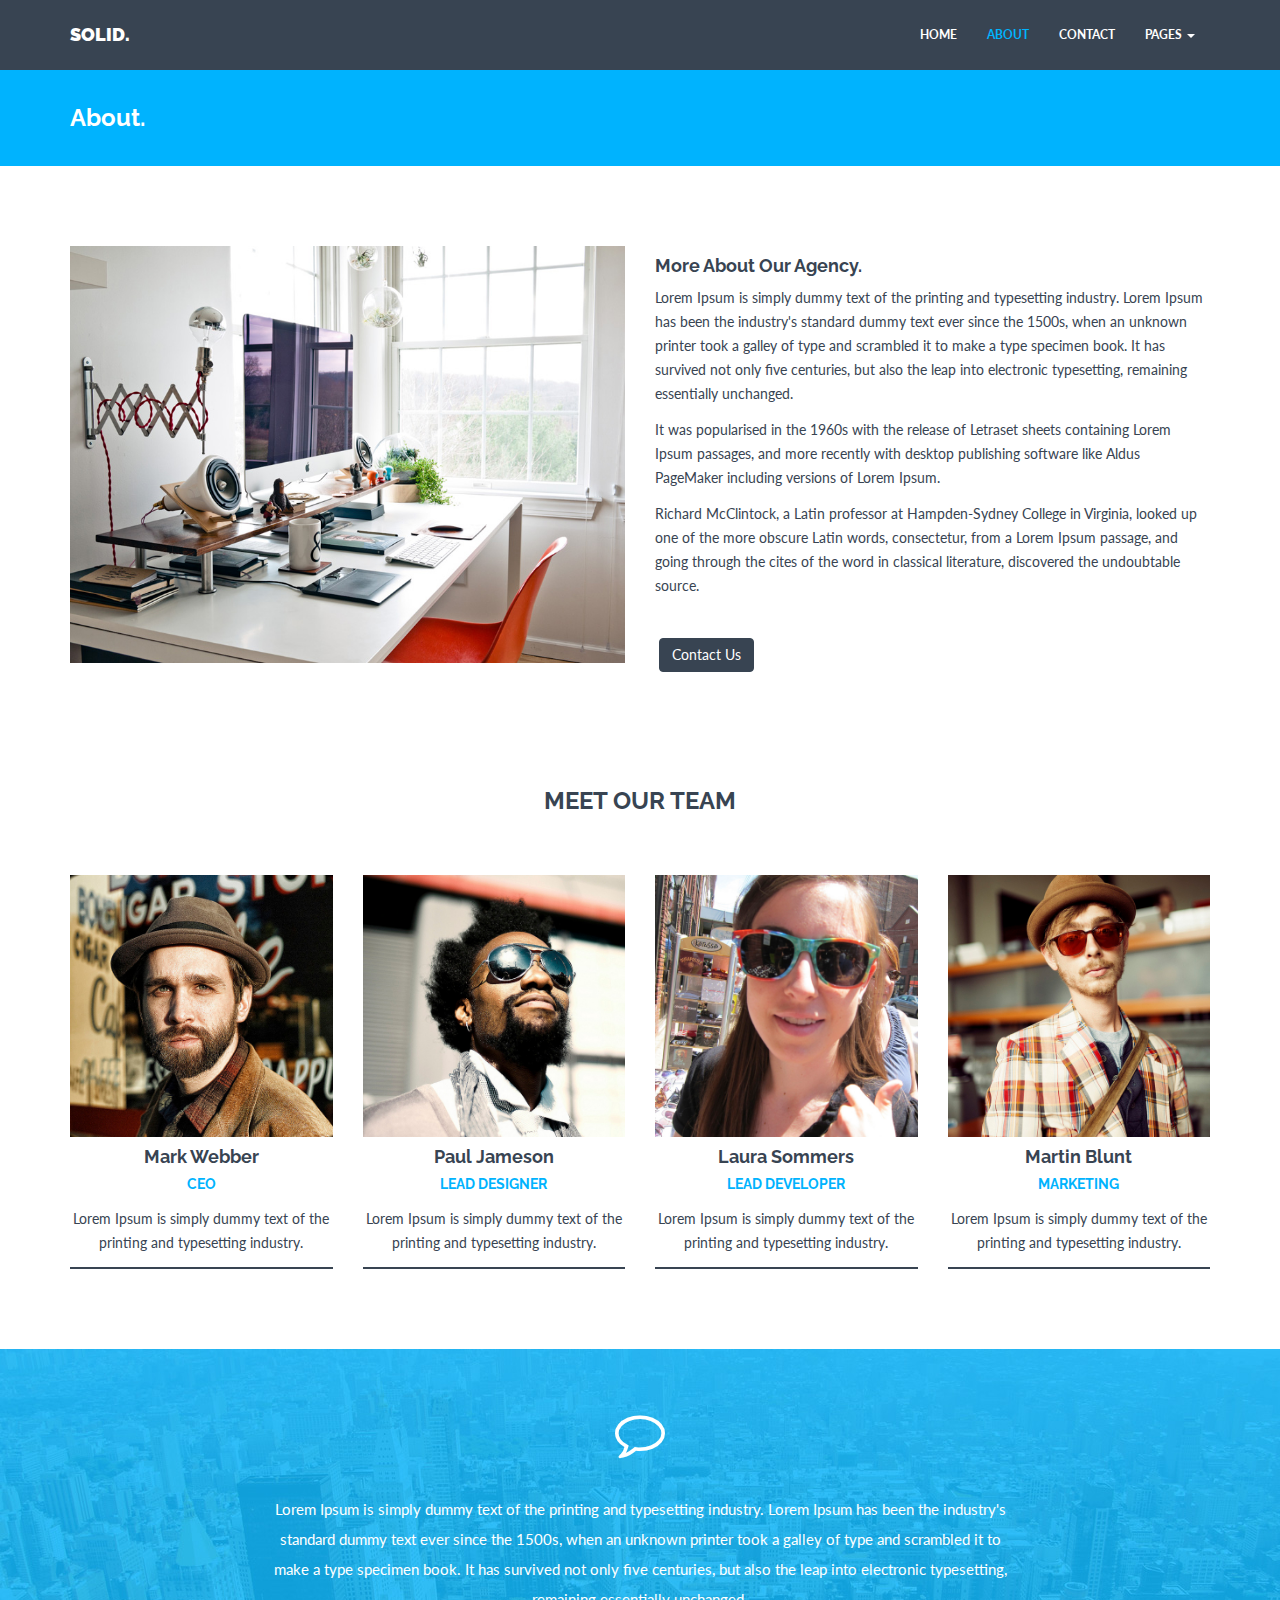
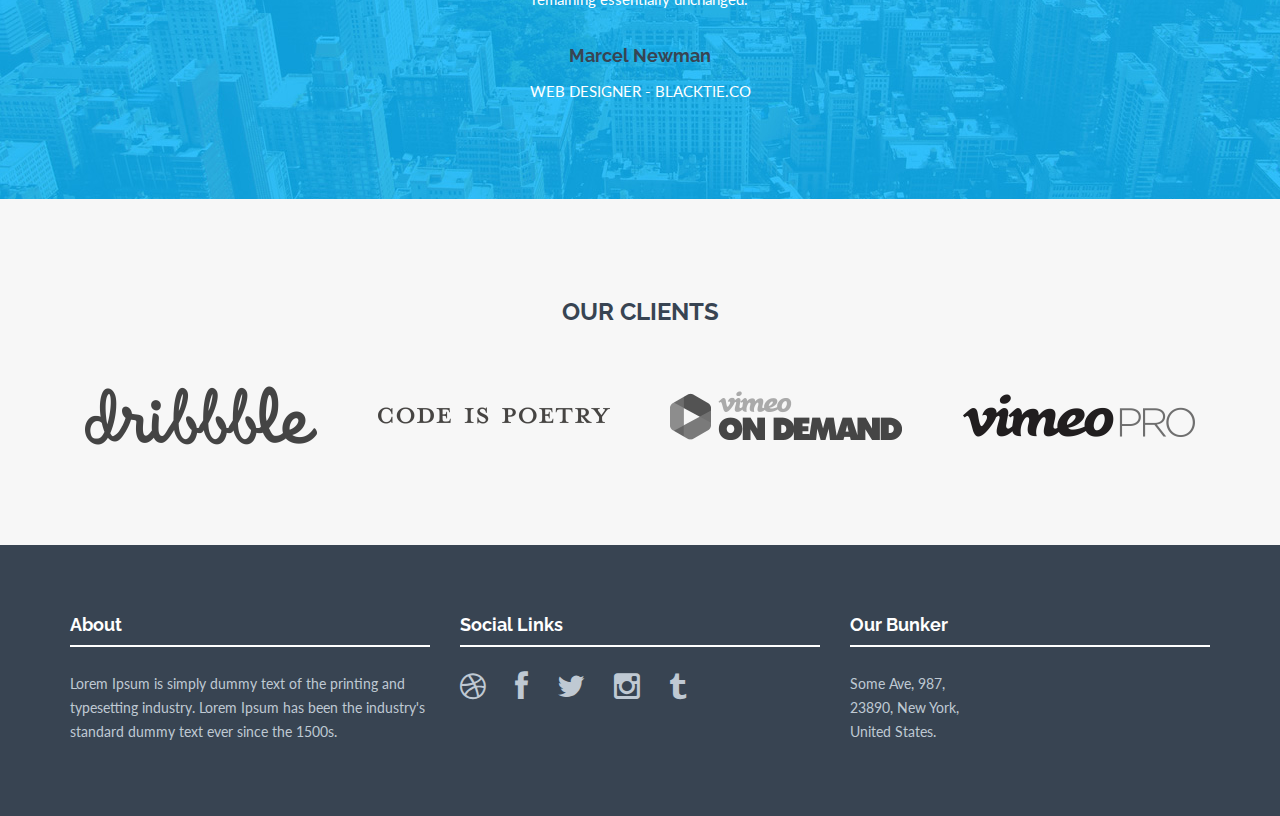
==== about.html @ 59245ed1 "web" ====
<!DOCTYPE html>
<html lang="en">
  <head>
    <meta charset="utf-8">
    <meta http-equiv="X-UA-Compatible" content="IE=edge">
    <meta name="viewport" content="width=device-width, initial-scale=1">
    <meta name="description" content="">
    <meta name="author" content="">
    <link rel="shortcut icon" href="assets/ico/favicon.ico">

    <title>SOLID - Bootstrap 3 Theme</title>

    <!-- Bootstrap core CSS -->
    <link href="assets/css/bootstrap.css" rel="stylesheet">

    <!-- Custom styles for this template -->
    <link href="assets/css/style.css" rel="stylesheet">
    <link href="assets/css/font-awesome.min.css" rel="stylesheet">


    <!-- Just for debugging purposes. Don't actually copy this line! -->
    <!--[if lt IE 9]><script src="../../assets/js/ie8-responsive-file-warning.js"></script><![endif]-->

    <!-- HTML5 shim and Respond.js IE8 support of HTML5 elements and media queries -->
    <!--[if lt IE 9]>
      <script src="https://oss.maxcdn.com/libs/html5shiv/3.7.0/html5shiv.js"></script>
      <script src="https://oss.maxcdn.com/libs/respond.js/1.4.2/respond.min.js"></script>
    <![endif]-->
    
    <script src="assets/js/modernizr.js"></script>
  </head>

  <body>

    <!-- Fixed navbar -->
    <div class="navbar navbar-default navbar-fixed-top" role="navigation">
      <div class="container">
        <div class="navbar-header">
          <button type="button" class="navbar-toggle" data-toggle="collapse" data-target=".navbar-collapse">
            <span class="sr-only">Toggle navigation</span>
            <span class="icon-bar"></span>
            <span class="icon-bar"></span>
            <span class="icon-bar"></span>
          </button>
          <a class="navbar-brand" href="index.html">SOLID.</a>
        </div>
        <div class="navbar-collapse collapse navbar-right">
          <ul class="nav navbar-nav">
            <li><a href="index.html">HOME</a></li>
            <li class="active"><a href="about.html">ABOUT</a></li>
            <li><a href="contact.html">CONTACT</a></li>
            <li class="dropdown">
              <a href="#" class="dropdown-toggle" data-toggle="dropdown">PAGES <b class="caret"></b></a>
              <ul class="dropdown-menu">
                <li><a href="blog.html">BLOG</a></li>
                <li><a href="single-post.html">SINGLE POST</a></li>
                <li><a href="portfolio.html">PORTFOLIO</a></li>
                <li><a href="single-project.html">SINGLE PROJECT</a></li>
              </ul>
            </li>
          </ul>
        </div><!--/.nav-collapse -->
      </div>
    </div>

	<!-- *****************************************************************************************************************
	 BLUE WRAP
	 ***************************************************************************************************************** -->
	<div id="blue">
	    <div class="container">
			<div class="row">
				<h3>About.</h3>
			</div><!-- /row -->
	    </div> <!-- /container -->
	</div><!-- /blue -->

	 
	<!-- *****************************************************************************************************************
	 AGENCY ABOUT
	 ***************************************************************************************************************** -->

	 <div class="container mtb">
	 	<div class="row">
	 		<div class="col-lg-6">
	 			<img class="img-responsive" src="assets/img/agency.jpg" alt="">
	 		</div>
	 		
	 		<div class="col-lg-6">
		 		<h4>More About Our Agency.</h4>
		 		<p>Lorem Ipsum is simply dummy text of the printing and typesetting industry. Lorem Ipsum has been the industry's standard dummy text ever since the 1500s, when an unknown printer took a galley of type and scrambled it to make a type specimen book. It has survived not only five centuries, but also the leap into electronic typesetting, remaining essentially unchanged. </p>
		 		<p>It was popularised in the 1960s with the release of Letraset sheets containing Lorem Ipsum passages, and more recently with desktop publishing software like Aldus PageMaker including versions of Lorem Ipsum.</p>
		 		<p>Richard McClintock, a Latin professor at Hampden-Sydney College in Virginia, looked up one of the more obscure Latin words, consectetur, from a Lorem Ipsum passage, and going through the cites of the word in classical literature, discovered the undoubtable source.</p>
 				<p><br/><a href="contact.html" class="btn btn-theme">Contact Us</a></p>
	 		</div>
	 	</div><! --/row -->
	 </div><! --/container -->

	<!-- *****************************************************************************************************************
	 TEEAM MEMBERS
	 ***************************************************************************************************************** -->

	 <div class="container mtb">
	 	<div class="row centered">
		 	<h3 class="mb">MEET OUR TEAM</h3>
		 	
		 	<div class="col-lg-3 col-md-3 col-sm-3">
				<div class="he-wrap tpl6">
				<img src="assets/img/team/team01.jpg" alt="">
					<div class="he-view">
						<div class="bg a0" data-animate="fadeIn">
                            <h3 class="a1" data-animate="fadeInDown">Contact Me:</h3>
                            <a href="#" class="dmbutton a2" data-animate="fadeInUp"><i class="fa fa-envelope"></i></a>
                            <a href="#" class="dmbutton a2" data-animate="fadeInUp"><i class="fa fa-twitter"></i></a>
                    	</div><!-- he bg -->
					</div><!-- he view -->		
				</div><!-- he wrap -->
				<h4>Mark Webber</h4>
				<h5 class="ctitle">CEO</h5>
				<p>Lorem Ipsum is simply dummy text of the printing and typesetting industry.</p>
				<div class="hline"></div>
		 	</div><! --/col-lg-3 -->

		 	<div class="col-lg-3 col-md-3 col-sm-3">
				<div class="he-wrap tpl6">
				<img src="assets/img/team/team02.jpg" alt="">
					<div class="he-view">
						<div class="bg a0" data-animate="fadeIn">
                            <h3 class="a1" data-animate="fadeInDown">Contact Me:</h3>
                            <a href="#" class="dmbutton a2" data-animate="fadeInUp"><i class="fa fa-envelope"></i></a>
                            <a href="#" class="dmbutton a2" data-animate="fadeInUp"><i class="fa fa-twitter"></i></a>
                    	</div><!-- he bg -->
					</div><!-- he view -->		
				</div><!-- he wrap -->
				<h4>Paul Jameson</h4>
				<h5 class="ctitle">LEAD DESIGNER</h5>
				<p>Lorem Ipsum is simply dummy text of the printing and typesetting industry.</p>
				<div class="hline"></div>
		 	</div><! --/col-lg-3 -->

		 	<div class="col-lg-3 col-md-3 col-sm-3">
				<div class="he-wrap tpl6">
				<img src="assets/img/team/team03.jpg" alt="">
					<div class="he-view">
						<div class="bg a0" data-animate="fadeIn">
                            <h3 class="a1" data-animate="fadeInDown">Contact Me:</h3>
                            <a href="#" class="dmbutton a2" data-animate="fadeInUp"><i class="fa fa-envelope"></i></a>
                            <a href="#" class="dmbutton a2" data-animate="fadeInUp"><i class="fa fa-twitter"></i></a>
                    	</div><!-- he bg -->
					</div><!-- he view -->		
				</div><!-- he wrap -->
				<h4>Laura Sommers</h4>
				<h5 class="ctitle">LEAD DEVELOPER</h5>
				<p>Lorem Ipsum is simply dummy text of the printing and typesetting industry.</p>
				<div class="hline"></div>
		 	</div><! --/col-lg-3 -->

		 	<div class="col-lg-3 col-md-3 col-sm-3">
				<div class="he-wrap tpl6">
				<img src="assets/img/team/team04.jpg" alt="">
					<div class="he-view">
						<div class="bg a0" data-animate="fadeIn">
                            <h3 class="a1" data-animate="fadeInDown">Contact Me:</h3>
                            <a href="#" class="dmbutton a2" data-animate="fadeInUp"><i class="fa fa-envelope"></i></a>
                            <a href="#" class="dmbutton a2" data-animate="fadeInUp"><i class="fa fa-twitter"></i></a>
                    	</div><!-- he bg -->
					</div><!-- he view -->		
				</div><!-- he wrap -->
				<h4>Martin Blunt</h4>
				<h5 class="ctitle">MARKETING</h5>
				<p>Lorem Ipsum is simply dummy text of the printing and typesetting industry.</p>
				<div class="hline"></div>
		 	</div><! --/col-lg-3 -->		 	
		 	
	 	</div><! --/row -->
	 </div><! --/container -->
	 
	<!-- *****************************************************************************************************************
	 TESTIMONIALS
	 ***************************************************************************************************************** -->
	 <div id="twrap">
	 	<div class="container centered">
	 		<div class="row">
	 			<div class="col-lg-8 col-lg-offset-2">
	 			<i class="fa fa-comment-o"></i>
	 			<p>Lorem Ipsum is simply dummy text of the printing and typesetting industry. Lorem Ipsum has been the industry's standard dummy text ever since the 1500s, when an unknown printer took a galley of type and scrambled it to make a type specimen book. It has survived not only five centuries, but also the leap into electronic typesetting, remaining essentially unchanged.</p>
	 			<h4><br/>Marcel Newman</h4>
	 			<p>WEB DESIGNER - BLACKTIE.CO</p>
	 			</div>
	 		</div><! --/row -->
	 	</div><! --/container -->
	 </div><! --/twrap -->
	 
	<!-- *****************************************************************************************************************
	 OUR CLIENTS
	 ***************************************************************************************************************** -->
	 <div id="cwrap">
		 <div class="container">
		 	<div class="row centered">
			 	<h3>OUR CLIENTS</h3>
			 	<div class="col-lg-3 col-md-3 col-sm-3">
			 		<img src="assets/img/clients/client01.png" class="img-responsive">
			 	</div>
			 	<div class="col-lg-3 col-md-3 col-sm-3">
			 		<img src="assets/img/clients/client02.png" class="img-responsive">
			 	</div>
			 	<div class="col-lg-3 col-md-3 col-sm-3">
			 		<img src="assets/img/clients/client03.png" class="img-responsive">
			 	</div>
			 	<div class="col-lg-3 col-md-3 col-sm-3">
			 		<img src="assets/img/clients/client04.png" class="img-responsive">
			 	</div>
		 	</div><! --/row -->
		 </div><! --/container -->
	 </div><! --/cwrap -->

	<!-- *****************************************************************************************************************
	 FOOTER
	 ***************************************************************************************************************** -->
	 <div id="footerwrap">
	 	<div class="container">
		 	<div class="row">
		 		<div class="col-lg-4">
		 			<h4>About</h4>
		 			<div class="hline-w"></div>
		 			<p>Lorem Ipsum is simply dummy text of the printing and typesetting industry. Lorem Ipsum has been the industry's standard dummy text ever since the 1500s.</p>
		 		</div>
		 		<div class="col-lg-4">
		 			<h4>Social Links</h4>
		 			<div class="hline-w"></div>
		 			<p>
		 				<a href="#"><i class="fa fa-dribbble"></i></a>
		 				<a href="#"><i class="fa fa-facebook"></i></a>
		 				<a href="#"><i class="fa fa-twitter"></i></a>
		 				<a href="#"><i class="fa fa-instagram"></i></a>
		 				<a href="#"><i class="fa fa-tumblr"></i></a>
		 			</p>
		 		</div>
		 		<div class="col-lg-4">
		 			<h4>Our Bunker</h4>
		 			<div class="hline-w"></div>
		 			<p>
		 				Some Ave, 987,<br/>
		 				23890, New York,<br/>
		 				United States.<br/>
		 			</p>
		 		</div>
		 	
		 	</div><! --/row -->
	 	</div><! --/container -->
	 </div><! --/footerwrap -->
	 
    <!-- Bootstrap core JavaScript
    ================================================== -->
    <!-- Placed at the end of the document so the pages load faster -->
    <script src="https://ajax.googleapis.com/ajax/libs/jquery/1.11.0/jquery.min.js"></script>
    <script src="assets/js/bootstrap.min.js"></script>
	<script src="assets/js/retina-1.1.0.js"></script>
	<script src="assets/js/jquery.hoverdir.js"></script>
	<script src="assets/js/jquery.hoverex.min.js"></script>
	<script src="assets/js/jquery.prettyPhoto.js"></script>
  	<script src="assets/js/jquery.isotope.min.js"></script>
  	<script src="assets/js/custom.js"></script>


  </body>
</html>
---- assets/css/style.css ----
/*	################################################################

	Author: Carlos Alvarez
	URL: http://alvarez.is

	Project Name: SOLID - Bootstrap 3 Theme
	Version: 1.0
	URL: http://alvarez.is
	
################################################################# */ 
@import url(http://fonts.googleapis.com/css?family=Raleway:400,700,900);
@import url(http://fonts.googleapis.com/css?family=Lato:400,900);
@import url("prettyPhoto.css") screen;
@import url("hoverex-all.css") screen;

/*	################################################################
	1. GENERAL STRUCTURES
################################################################# */
	* { 
		margin: 0;
		padding: 0px;
	} 

body { 
	background: #ffffff; 
	margin: 0; 
	height: 100%; 
	color: #384452;
	font-family: 'Lato', sans-serif;
	font-weight: 400;
	}

h1, h2, h3, h4, h5, h6 {
	font-family: 'Raleway', sans-serif;
	font-weight: 700;
}

p { 
	padding: 0; 
	margin-bottom: 12px; 
	font-family: 'Lato', sans-serif;
	font-weight: 400;
	font-size: 14px; 
	line-height: 24px;
	color: #384452; 
	margin-top: 10px; 
}

img {
	height: auto;
	max-width: 100%;
}

a { 
	padding: 0;
	margin: 0;
	text-decoration: none; 
	-webkit-transition: background-color .4s linear, color .4s linear;
	-moz-transition: background-color .4s linear, color .4s linear;
	-o-transition: background-color .4s linear, color .4s linear;
	-ms-transition: background-color .4s linear, color .4s linear;
	transition: background-color .4s linear, color .4s linear;
}
a:hover,
a:focus {
  text-decoration: none;
  color:#01b2fe;
}

::-moz-selection  {
	color: #fff;
	text-shadow:none;
	background:#2B2E31;
}
::selection {
	color: #fff;
	text-shadow:none;
	background:#2B2E31;
}

.centered {
	text-align: center
}

/*	################################################################
	BOOTSTRAP MODIFICATIONS & TWEAKS
################################################################# */
.navbar {
	min-height: 70px;
	padding-top: 10px;
	margin-bottom: 0px;
}

.navbar-brand {
	font-family: 'Raleway', sans-serif;
	font-weight: 900;
}

.navbar-header .navbar-brand {
	color: white;
}

.navbar-default .navbar-nav > li > a {
	color: white;
	font-weight: 700;
	font-size: 12px;
}

.navbar-default .navbar-nav > li > a:hover {
	color: #00b3fe;
}

.navbar-default .navbar-nav > .active > a, .navbar-default .navbar-nav > .active > a:hover, .navbar-default .navbar-nav > .active > a:focus {
	color: #00b3fe;
	background-color: transparent;
}

.navbar-default {
	background-color: #384452;
	border-color: transparent;
}

.dropdown-menu {
	background: #384452;
}

.dropdown-menu > li > a {
	color: white;
	font-weight: 700;
	font-size: 12px;
}

.btn-theme {
  color: #fff;
  background-color: #384452;
  border-color: #384452;
  margin: 4px;
}
.btn-theme:hover,
.btn-theme:focus,
.btn-theme:active,
.btn-theme.active,
.open .dropdown-toggle.btn-theme {
  color: #fff;
  background-color: #00b3fe;
  border-color: #00b3fe;
}

.dmbutton:hover,
.dmbutton:active,
.dmbutton:focus{
	color: #ffffff;
	background-color: #222222;
	border-color: #ffffff;
}
.dmbutton {
	background:rgba(0, 0, 0, 0);
	border: 1px solid #ffffff;
	color: #ffffff;
	-webkit-border-radius: 2px;
	border-radius: 2px;
	padding-top: 1.025rem;
	padding-right: 2.25rem;
	letter-spacing:0.85px;
	padding-bottom: 1.0875rem;
	padding-left: 2.25rem;
	font-size: 1.55rem;
	cursor: pointer;
	font-weight: normal;
	line-height: normal;
	margin: 0 0 1.25rem;
	text-decoration: none;
	text-align: center;
	display: inline-block;
	-webkit-transition: background-color 300ms ease-out;
	-moz-transition: background-color 300ms ease-out;
	transition: background-color 300ms ease-out;
	-webkit-appearance: none;
	font-weight: normal !important;
}

.mtb {
	margin-top: 80px;
	margin-bottom: 80px;
}

.mb {
	margin-bottom: 60px;
}

.mt {
	margin-top: 60px;
}

.hline {
	border-bottom: 2px solid #384452;
}

.hline-w {
	border-bottom: 2px solid #ffffff;
	margin-bottom: 25px;
}
/*	################################################################
	SITE WRAPS
################################################################# */

#headerwrap {
	background-color: #00b3fe;
	min-height: 550px;
	padding-top: 100px;
	padding-bottom: 0px;
	text-align: center;
}

#headerwrap h3, h5 {
	color: white;
	font-weight: 400;
}

#headerwrap h1 {
	color: white;
	margin-bottom: 25px;
}

#headerwrap .img-responsive {
	margin: 0 auto;
}

/* Services Wrap */
#service {
	margin-top: 100px;
	margin-bottom: 80px;
}

#service i {
	color: #00b3fe;
	font-size: 60px;
	padding: 15px;
}

/* Portfolio Wrap */
#portfoliowrap {
	padding-top: 60px;
	margin-bottom: 60px;
	display: block;
	text-align: center
}

#portfoliowrap h3 {
	margin-bottom: 25px;
}

.portfolio {
	padding:0 !important;
	margin:0 !important;
	display:block;
}


.portfolio-item .title:before {border-radius:0; display:none}
.portfolio-item p {margin:0px 0 30px;}
.portfolio-item h3 {margin:-10px 0 10px; font-size:16px; text-transform:uppercase;}


.tpl6 h3
{
	color:#fff;
	margin:0;
	padding:40px 5px 0;
	font-size:16px;
	text-transform:uppercase;
}
.tpl6 .dmbutton
{
	display:inline-block;
	margin:30px 5px 20px 5px;
	font-size:13px;
}

.tpl6 .bg
{
	height:100%;
	width:100%;
	background-color:#00b3fe;
	background-color:rgba(0,179,254,.9);
	text-align:center;
}

/* Testimonials Wrap */
#twrap {
	background: url(../img/t-back.jpg) no-repeat center top;
	margin-top: 0px;
	padding-top:60px;
	text-align:center;
	background-attachment: relative;
	background-position: center center;
	min-height: 450px;
	width: 100%;
	
    -webkit-background-size: 100%;
    -moz-background-size: 100%;
    -o-background-size: 100%;
    background-size: 100%;

    -webkit-background-size: cover;
    -moz-background-size: cover;
    -o-background-size: cover;
    background-size: cover;
}

#twrap i {
	font-size: 50px;
	color: white;
	margin-bottom: 25px;
}

#twrap p {
	color: white;
	font-size: 15px;
	line-height: 30px;
}

/* clients logo */
#cwrap {
	background: #f7f7f7;
	margin-top: 0px;
	padding-top: 80px;
	padding-bottom: 100px;
}

#cwrap h3 {
	margin-bottom: 60px;
}

/* Footer */
#footerwrap {
	padding-top: 60px;
	padding-bottom: 60px;
	background: #384452;
}

#footerwrap p {
	color: #bfc9d3;
}

#footerwrap h4 {
	color: white;
}

#footerwrap i {
	font-size: 30px;
	color: #bfc9d3;
	padding-right: 25px;
}

#footerwrap i:hover {
	color: #00b3fe
}

/*	################################################################
	PAGE CONFIGURATIONS
################################################################# */
/* General Tweaks */

#blue {
	background: #00b3fe;
	margin-top: 60px;
	margin-bottom: 60px;
	padding-top: 25px;
	padding-bottom: 25px;
}

#blue h3 {
	color: white;
	margin-left: 15px;
}

.ctitle {
	color: #00b3fe;
	font-weight: 700;
	margin-bottom: 15px;
}

csmall {
	font-size: 12px;
	color: #b3b3b3;
}
csmall2 {
	font-size: 12px;
	color: #f39c12
}

.spacing {
	margin-top: 40px;
	margin-bottom: 40px;
}

.badge-theme {
	background: #00b3fe;
}

/* Contact Page */
#contactwrap {
	background: url(../img/contact.jpg) no-repeat center top;
	margin-top: -60px;
	padding-top:0px;
	text-align:center;
	background-attachment: relative;
	background-position: center center;
	min-height: 400px;
	width: 100%;
	
    -webkit-background-size: 100%;
    -moz-background-size: 100%;
    -o-background-size: 100%;
    background-size: 100%;

    -webkit-background-size: cover;
    -moz-background-size: cover;
    -o-background-size: cover;
    background-size: cover;
}

/* Blog Page */
.popular-posts { 
	margin: 0px;
	padding-left: 0px;
	}
	
.popular-posts li {
	list-style: none; 
	margin-bottom: 20px; 
	min-height: 70px;
}
.popular-posts li a, 
.popular-posts li a:hover {
	color:#2f2f2f; 
	text-decoration: none;
	}
	
.popular-posts li img {
	float: left; 
	margin-right: 20px;
	}
	
.popular-posts li em {
	font-family: 'Lato', sans-serif;
	font-size: 12px;
	color: #b3b3b3
	}

.popular-posts p {
	line-height: normal;
	margin-bottom: auto;
}	

.share i {
	padding-right: 15px;
	font-size: 18px;
}
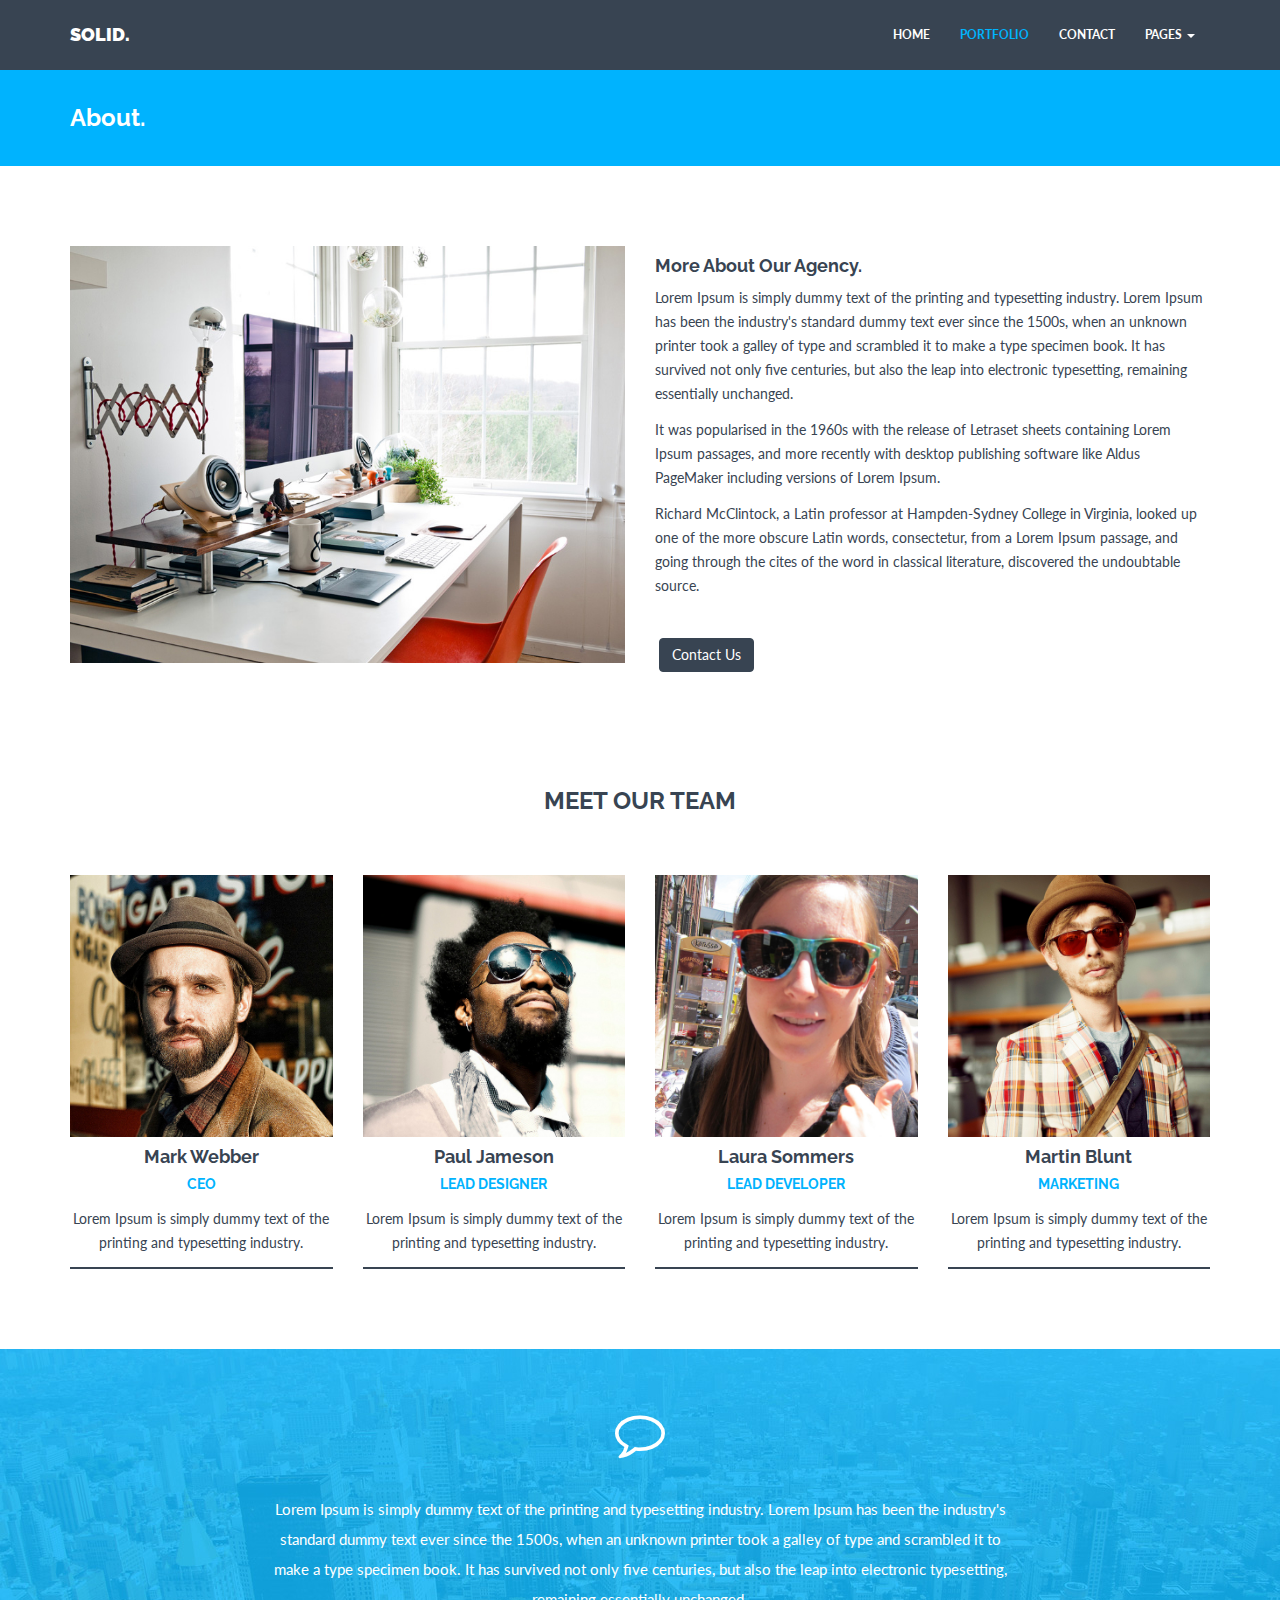
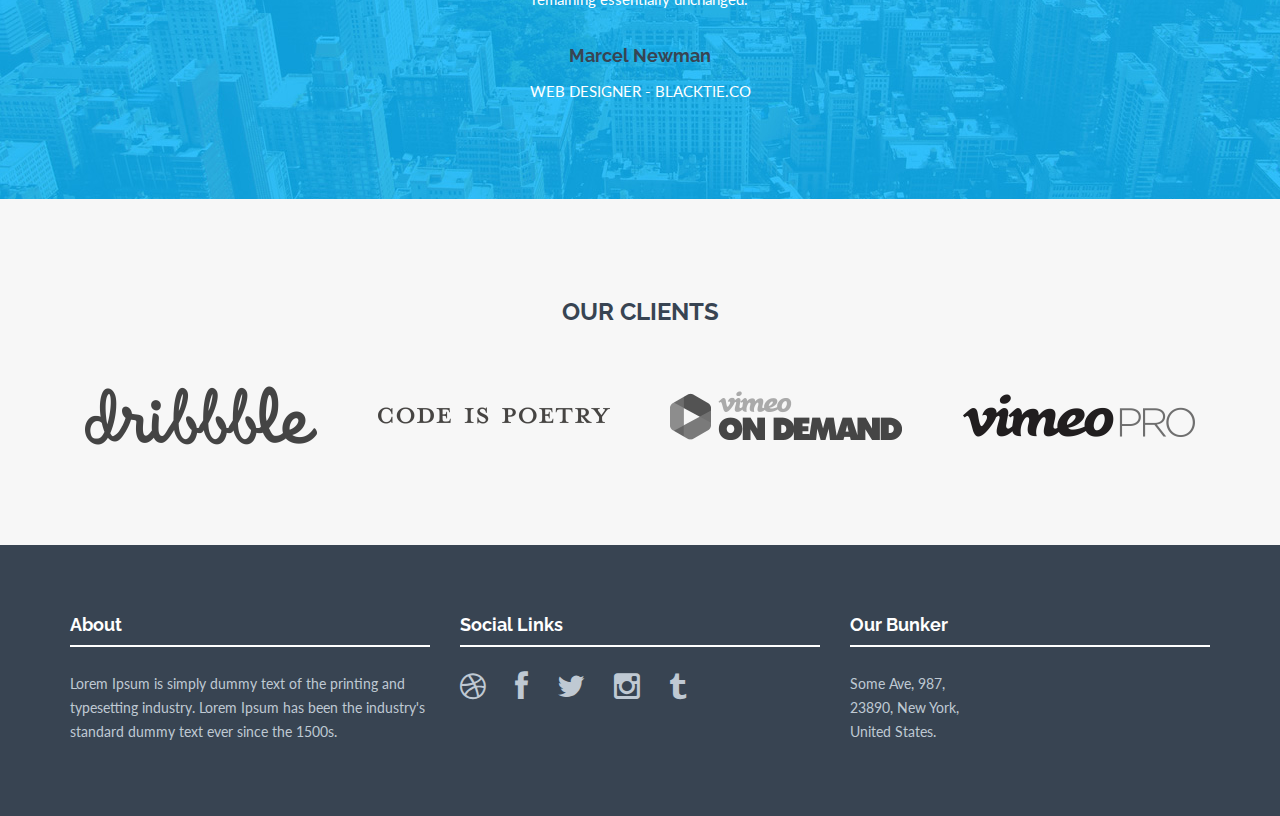
==== commit dd7905d1: "web" ====
--- a/about.html
+++ b/about.html
@@ -8,7 +8,7 @@
     <meta name="author" content="">
     <link rel="shortcut icon" href="assets/ico/favicon.ico">
 
-    <title>SOLID - Bootstrap 3 Theme</title>
+    <title>Zentekk by: Zainal Ali</title>
 
     <!-- Bootstrap core CSS -->
     <link href="assets/css/bootstrap.css" rel="stylesheet">
@@ -47,7 +47,7 @@
         <div class="navbar-collapse collapse navbar-right">
           <ul class="nav navbar-nav">
             <li><a href="index.html">HOME</a></li>
-            <li class="active"><a href="about.html">ABOUT</a></li>
+            <li class="active"><a href="portfolio.html">PORTFOLIO</a></li>
             <li><a href="contact.html">CONTACT</a></li>
             <li class="dropdown">
               <a href="#" class="dropdown-toggle" data-toggle="dropdown">PAGES <b class="caret"></b></a>
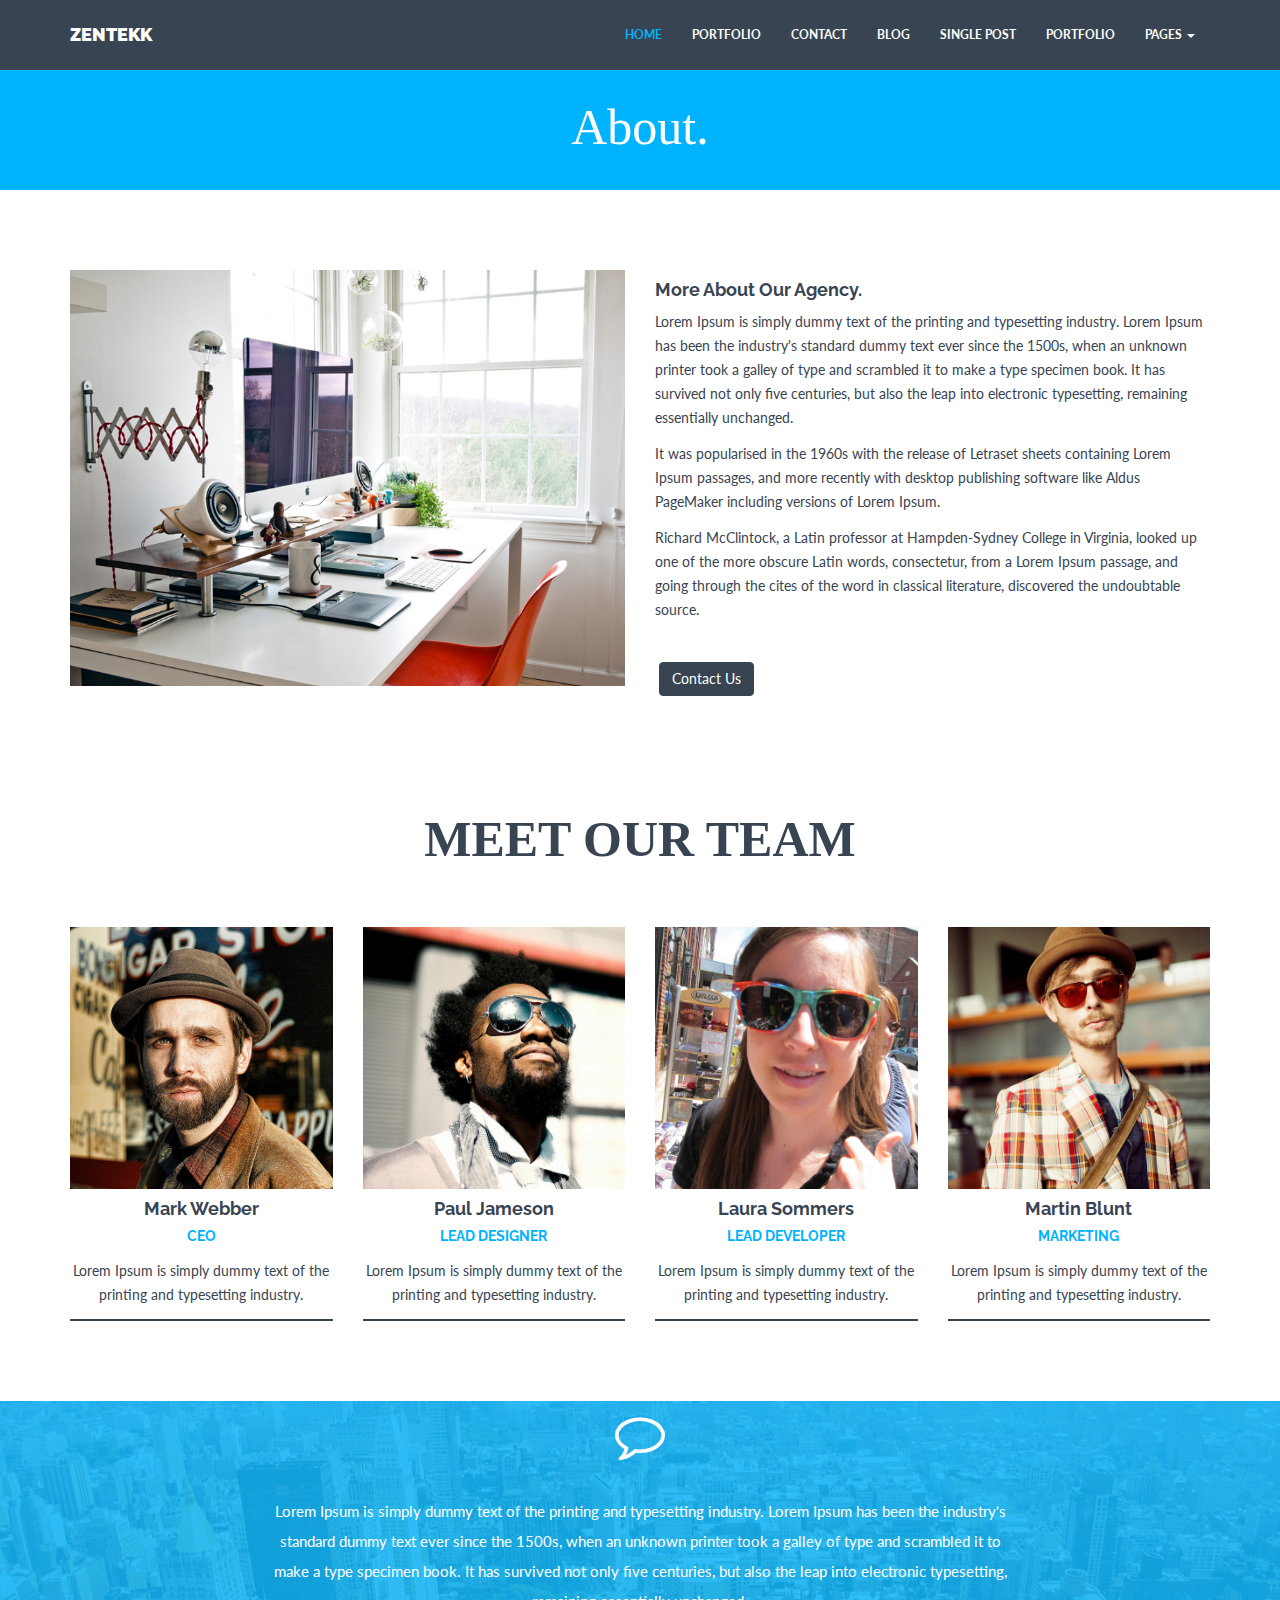
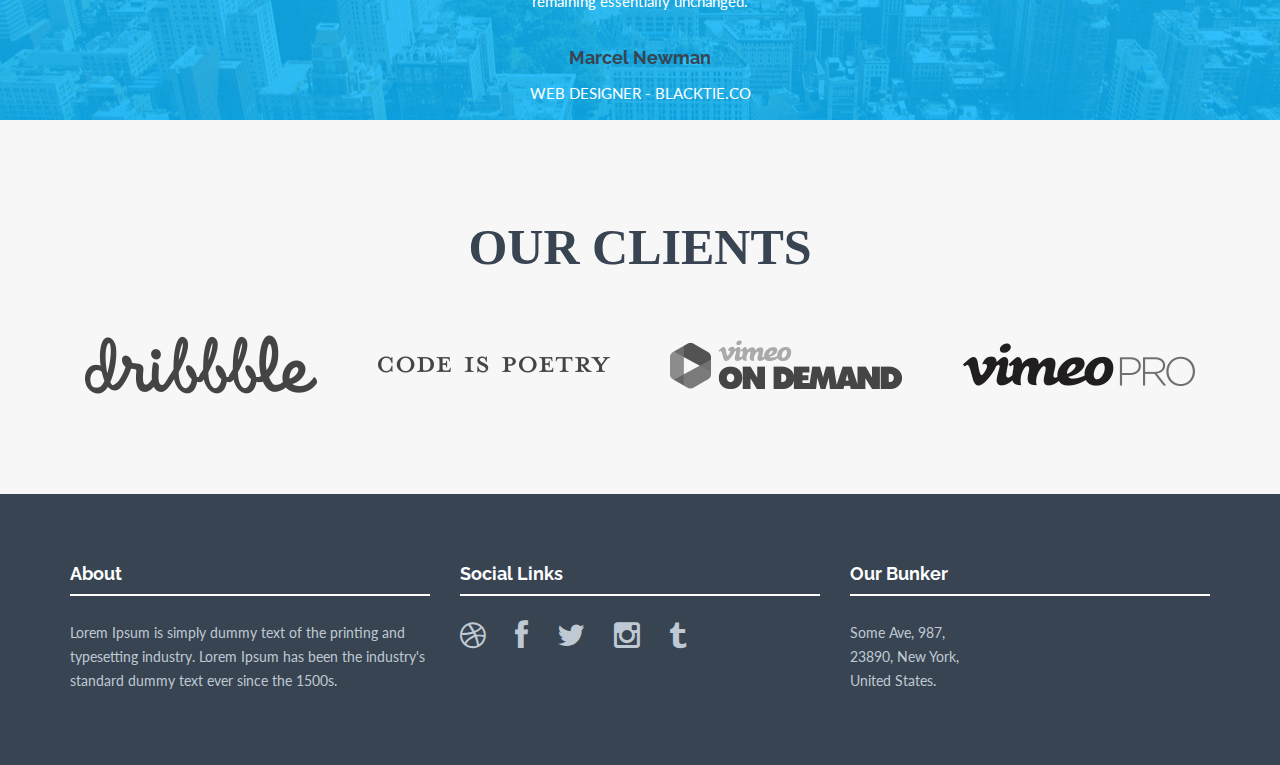
==== commit 5830be27: "up" ====
--- a/about.html
+++ b/about.html
@@ -42,19 +42,19 @@
             <span class="icon-bar"></span>
             <span class="icon-bar"></span>
           </button>
-          <a class="navbar-brand" href="index.html">SOLID.</a>
+          <a class="navbar-brand" href="index.html">ZENTEKK</a>
         </div>
         <div class="navbar-collapse collapse navbar-right">
           <ul class="nav navbar-nav">
-            <li><a href="index.html">HOME</a></li>
-            <li class="active"><a href="portfolio.html">PORTFOLIO</a></li>
+            <li class="active"><a href="index.html">HOME</a></li>
+            <li><a href="portfolio.html">PORTFOLIO</a></li>
             <li><a href="contact.html">CONTACT</a></li>
+			<li><a href="blog.html">BLOG</a></li>
+			<li><a href="single-post.html">SINGLE POST</a></li>
+			<li><a href="portfolio.html">PORTFOLIO</a></li>
             <li class="dropdown">
               <a href="#" class="dropdown-toggle" data-toggle="dropdown">PAGES <b class="caret"></b></a>
               <ul class="dropdown-menu">
-                <li><a href="blog.html">BLOG</a></li>
-                <li><a href="single-post.html">SINGLE POST</a></li>
-                <li><a href="portfolio.html">PORTFOLIO</a></li>
                 <li><a href="single-project.html">SINGLE PROJECT</a></li>
               </ul>
             </li>
@@ -66,13 +66,18 @@
 	<!-- *****************************************************************************************************************
 	 BLUE WRAP
 	 ***************************************************************************************************************** -->
-	<div id="blue">
+	<div id="headerwrap">
 	    <div class="container">
 			<div class="row">
-				<h3>About.</h3>
+				<div class="col-lg-8 col-lg-offset-2">
+					<h3>About.</h3>				
+				</div>
+				<div class="col-lg-8 col-lg-offset-2 himg">
+					<img src="" class="img-responsive">
+				</div>
 			</div><!-- /row -->
 	    </div> <!-- /container -->
-	</div><!-- /blue -->
+	</div><!-- /headerwrap -->
 
 	 
 	<!-- *****************************************************************************************************************
--- a/assets/css/style.css
+++ b/assets/css/style.css
@@ -1,460 +1,475 @@
-/*	################################################################
-
-	Author: Carlos Alvarez
-	URL: http://alvarez.is
-
-	Project Name: SOLID - Bootstrap 3 Theme
-	Version: 1.0
-	URL: http://alvarez.is
-	
-################################################################# */ 
-@import url(http://fonts.googleapis.com/css?family=Raleway:400,700,900);
-@import url(http://fonts.googleapis.com/css?family=Lato:400,900);
-@import url("prettyPhoto.css") screen;
-@import url("hoverex-all.css") screen;
-
-/*	################################################################
-	1. GENERAL STRUCTURES
-################################################################# */
-	* { 
-		margin: 0;
-		padding: 0px;
-	} 
-
-body { 
-	background: #ffffff; 
-	margin: 0; 
-	height: 100%; 
-	color: #384452;
-	font-family: 'Lato', sans-serif;
-	font-weight: 400;
-	}
-
-h1, h2, h3, h4, h5, h6 {
-	font-family: 'Raleway', sans-serif;
-	font-weight: 700;
-}
-
-p { 
-	padding: 0; 
-	margin-bottom: 12px; 
-	font-family: 'Lato', sans-serif;
-	font-weight: 400;
-	font-size: 14px; 
-	line-height: 24px;
-	color: #384452; 
-	margin-top: 10px; 
-}
-
-img {
-	height: auto;
-	max-width: 100%;
-}
-
-a { 
-	padding: 0;
-	margin: 0;
-	text-decoration: none; 
-	-webkit-transition: background-color .4s linear, color .4s linear;
-	-moz-transition: background-color .4s linear, color .4s linear;
-	-o-transition: background-color .4s linear, color .4s linear;
-	-ms-transition: background-color .4s linear, color .4s linear;
-	transition: background-color .4s linear, color .4s linear;
-}
-a:hover,
-a:focus {
-  text-decoration: none;
-  color:#01b2fe;
-}
-
-::-moz-selection  {
-	color: #fff;
-	text-shadow:none;
-	background:#2B2E31;
-}
-::selection {
-	color: #fff;
-	text-shadow:none;
-	background:#2B2E31;
-}
-
-.centered {
-	text-align: center
-}
-
-/*	################################################################
-	BOOTSTRAP MODIFICATIONS & TWEAKS
-################################################################# */
-.navbar {
-	min-height: 70px;
-	padding-top: 10px;
-	margin-bottom: 0px;
-}
-
-.navbar-brand {
-	font-family: 'Raleway', sans-serif;
-	font-weight: 900;
-}
-
-.navbar-header .navbar-brand {
-	color: white;
-}
-
-.navbar-default .navbar-nav > li > a {
-	color: white;
-	font-weight: 700;
-	font-size: 12px;
-}
-
-.navbar-default .navbar-nav > li > a:hover {
-	color: #00b3fe;
-}
-
-.navbar-default .navbar-nav > .active > a, .navbar-default .navbar-nav > .active > a:hover, .navbar-default .navbar-nav > .active > a:focus {
-	color: #00b3fe;
-	background-color: transparent;
-}
-
-.navbar-default {
-	background-color: #384452;
-	border-color: transparent;
-}
-
-.dropdown-menu {
-	background: #384452;
-}
-
-.dropdown-menu > li > a {
-	color: white;
-	font-weight: 700;
-	font-size: 12px;
-}
-
-.btn-theme {
-  color: #fff;
-  background-color: #384452;
-  border-color: #384452;
-  margin: 4px;
-}
-.btn-theme:hover,
-.btn-theme:focus,
-.btn-theme:active,
-.btn-theme.active,
-.open .dropdown-toggle.btn-theme {
-  color: #fff;
-  background-color: #00b3fe;
-  border-color: #00b3fe;
-}
-
-.dmbutton:hover,
-.dmbutton:active,
-.dmbutton:focus{
-	color: #ffffff;
-	background-color: #222222;
-	border-color: #ffffff;
-}
-.dmbutton {
-	background:rgba(0, 0, 0, 0);
-	border: 1px solid #ffffff;
-	color: #ffffff;
-	-webkit-border-radius: 2px;
-	border-radius: 2px;
-	padding-top: 1.025rem;
-	padding-right: 2.25rem;
-	letter-spacing:0.85px;
-	padding-bottom: 1.0875rem;
-	padding-left: 2.25rem;
-	font-size: 1.55rem;
-	cursor: pointer;
-	font-weight: normal;
-	line-height: normal;
-	margin: 0 0 1.25rem;
-	text-decoration: none;
-	text-align: center;
-	display: inline-block;
-	-webkit-transition: background-color 300ms ease-out;
-	-moz-transition: background-color 300ms ease-out;
-	transition: background-color 300ms ease-out;
-	-webkit-appearance: none;
-	font-weight: normal !important;
-}
-
-.mtb {
-	margin-top: 80px;
-	margin-bottom: 80px;
-}
-
-.mb {
-	margin-bottom: 60px;
-}
-
-.mt {
-	margin-top: 60px;
-}
-
-.hline {
-	border-bottom: 2px solid #384452;
-}
-
-.hline-w {
-	border-bottom: 2px solid #ffffff;
-	margin-bottom: 25px;
-}
-/*	################################################################
-	SITE WRAPS
-################################################################# */
-
-#headerwrap {
-	background-color: #00b3fe;
-	min-height: 550px;
-	padding-top: 100px;
-	padding-bottom: 0px;
-	text-align: center;
-}
-
-#headerwrap h3, h5 {
-	color: white;
-	font-weight: 400;
-}
-
-#headerwrap h1 {
-	color: white;
-	margin-bottom: 25px;
-}
-
-#headerwrap .img-responsive {
-	margin: 0 auto;
-}
-
-/* Services Wrap */
-#service {
-	margin-top: 100px;
-	margin-bottom: 80px;
-}
-
-#service i {
-	color: #00b3fe;
-	font-size: 60px;
-	padding: 15px;
-}
-
-/* Portfolio Wrap */
-#portfoliowrap {
-	padding-top: 60px;
-	margin-bottom: 60px;
-	display: block;
-	text-align: center
-}
-
-#portfoliowrap h3 {
-	margin-bottom: 25px;
-}
-
-.portfolio {
-	padding:0 !important;
-	margin:0 !important;
-	display:block;
-}
-
-
-.portfolio-item .title:before {border-radius:0; display:none}
-.portfolio-item p {margin:0px 0 30px;}
-.portfolio-item h3 {margin:-10px 0 10px; font-size:16px; text-transform:uppercase;}
-
-
-.tpl6 h3
-{
-	color:#fff;
-	margin:0;
-	padding:40px 5px 0;
-	font-size:16px;
-	text-transform:uppercase;
-}
-.tpl6 .dmbutton
-{
-	display:inline-block;
-	margin:30px 5px 20px 5px;
-	font-size:13px;
-}
-
-.tpl6 .bg
-{
-	height:100%;
-	width:100%;
-	background-color:#00b3fe;
-	background-color:rgba(0,179,254,.9);
-	text-align:center;
-}
-
-/* Testimonials Wrap */
-#twrap {
-	background: url(../img/t-back.jpg) no-repeat center top;
-	margin-top: 0px;
-	padding-top:60px;
-	text-align:center;
-	background-attachment: relative;
-	background-position: center center;
-	min-height: 450px;
-	width: 100%;
-	
-    -webkit-background-size: 100%;
-    -moz-background-size: 100%;
-    -o-background-size: 100%;
-    background-size: 100%;
-
-    -webkit-background-size: cover;
-    -moz-background-size: cover;
-    -o-background-size: cover;
-    background-size: cover;
-}
-
-#twrap i {
-	font-size: 50px;
-	color: white;
-	margin-bottom: 25px;
-}
-
-#twrap p {
-	color: white;
-	font-size: 15px;
-	line-height: 30px;
-}
-
-/* clients logo */
-#cwrap {
-	background: #f7f7f7;
-	margin-top: 0px;
-	padding-top: 80px;
-	padding-bottom: 100px;
-}
-
-#cwrap h3 {
-	margin-bottom: 60px;
-}
-
-/* Footer */
-#footerwrap {
-	padding-top: 60px;
-	padding-bottom: 60px;
-	background: #384452;
-}
-
-#footerwrap p {
-	color: #bfc9d3;
-}
-
-#footerwrap h4 {
-	color: white;
-}
-
-#footerwrap i {
-	font-size: 30px;
-	color: #bfc9d3;
-	padding-right: 25px;
-}
-
-#footerwrap i:hover {
-	color: #00b3fe
-}
-
-/*	################################################################
-	PAGE CONFIGURATIONS
-################################################################# */
-/* General Tweaks */
-
-#blue {
-	background: #00b3fe;
-	margin-top: 60px;
-	margin-bottom: 60px;
-	padding-top: 25px;
-	padding-bottom: 25px;
-}
-
-#blue h3 {
-	color: white;
-	margin-left: 15px;
-}
-
-.ctitle {
-	color: #00b3fe;
-	font-weight: 700;
-	margin-bottom: 15px;
-}
-
-csmall {
-	font-size: 12px;
-	color: #b3b3b3;
-}
-csmall2 {
-	font-size: 12px;
-	color: #f39c12
-}
-
-.spacing {
-	margin-top: 40px;
-	margin-bottom: 40px;
-}
-
-.badge-theme {
-	background: #00b3fe;
-}
-
-/* Contact Page */
-#contactwrap {
-	background: url(../img/contact.jpg) no-repeat center top;
-	margin-top: -60px;
-	padding-top:0px;
-	text-align:center;
-	background-attachment: relative;
-	background-position: center center;
-	min-height: 400px;
-	width: 100%;
-	
-    -webkit-background-size: 100%;
-    -moz-background-size: 100%;
-    -o-background-size: 100%;
-    background-size: 100%;
-
-    -webkit-background-size: cover;
-    -moz-background-size: cover;
-    -o-background-size: cover;
-    background-size: cover;
-}
-
-/* Blog Page */
-.popular-posts { 
-	margin: 0px;
-	padding-left: 0px;
-	}
-	
-.popular-posts li {
-	list-style: none; 
-	margin-bottom: 20px; 
-	min-height: 70px;
-}
-.popular-posts li a, 
-.popular-posts li a:hover {
-	color:#2f2f2f; 
-	text-decoration: none;
-	}
-	
-.popular-posts li img {
-	float: left; 
-	margin-right: 20px;
-	}
-	
-.popular-posts li em {
-	font-family: 'Lato', sans-serif;
-	font-size: 12px;
-	color: #b3b3b3
-	}
-
-.popular-posts p {
-	line-height: normal;
-	margin-bottom: auto;
-}	
-
-.share i {
-	padding-right: 15px;
-	font-size: 18px;
-}+/*	################################################################
+
+	Author: Carlos Alvarez
+	URL: http://alvarez.is
+
+	Project Name: SOLID - Bootstrap 3 Theme
+	Version: 1.0
+	URL: http://alvarez.is
+	
+################################################################# */ 
+@import url(http://fonts.googleapis.com/css?family=Raleway:400,700,900);
+@import url(http://fonts.googleapis.com/css?family=Lato:400,900);
+@import url("prettyPhoto.css") screen;
+@import url("hoverex-all.css") screen;
+
+/*	################################################################
+	1. GENERAL STRUCTURES
+################################################################# */
+	* { 
+		margin: 0;
+		padding: 0px;
+	} 
+
+body { 
+	background: #ffffff; 
+	margin: 0; 
+	height: 100%; 
+	color: #384452;
+	font-family: 'Lato', sans-serif;
+	font-weight: 400;
+	margin: 1;
+	padding: 5;
+	}
+
+h1, h2, h4, h5, h6 {
+	font-family: 'Raleway', sans-serif;
+	font-weight: 700;
+}
+
+h3 {
+	font-family: Freestyle Script;
+	font-weight: 900;
+	font-size: 50px;
+}
+
+p { 
+	padding: 0; 
+	margin-bottom: 12px; 
+	font-family: 'Lato', sans-serif;
+	font-weight: 400;
+	font-size: 14px; 
+	line-height: 24px;
+	color: #384452; 
+	margin-top: 10px; 
+}
+
+img {
+	height: auto;
+	max-width: 100%;
+}
+
+a { 
+	padding: 0;
+	margin: 0;
+	text-decoration: none; 
+	-webkit-transition: background-color .4s linear, color .4s linear;
+	-moz-transition: background-color .4s linear, color .4s linear;
+	-o-transition: background-color .4s linear, color .4s linear;
+	-ms-transition: background-color .4s linear, color .4s linear;
+	transition: background-color .4s linear, color .4s linear;
+}
+a:hover,
+a:focus {
+  text-decoration: none;
+  color:#01b2fe;
+}
+
+::-moz-selection  {
+	color: #fff;
+	text-shadow:none;
+	background:#2B2E31;
+}
+::selection {
+	color: #fff;
+	text-shadow:none;
+	background:#2B2E31;
+}
+
+.centered {
+	text-align: center
+}
+
+/*	################################################################
+	BOOTSTRAP MODIFICATIONS & TWEAKS
+################################################################# */
+.navbar {
+	min-height: 70px;
+	padding-top: 10px;
+	margin-bottom: 0px;
+}
+
+.navbar-brand {
+	font-family: 'Raleway', sans-serif;
+	font-weight: 900;
+}
+
+.navbar-header .navbar-brand {
+	color: white;
+}
+
+.navbar-default .navbar-nav > li > a {
+	color: white;
+	font-weight: 700;
+	font-size: 12px;
+}
+
+.navbar-default .navbar-nav > li > a:hover {
+	color: #00b3fe;
+}
+
+.navbar-default .navbar-nav > .active > a, .navbar-default .navbar-nav > .active > a:hover, .navbar-default .navbar-nav > .active > a:focus {
+	color: #00b3fe;
+	background-color: transparent;
+}
+
+.navbar-default {
+	background-color: #384452;
+	border-color: transparent;
+}
+
+.dropdown-menu {
+	background: #384452;
+}
+
+.dropdown-menu > li > a {
+	color: white;
+	font-weight: 700;
+	font-size: 12px;
+}
+
+.btn-theme {
+  color: #fff;
+  background-color: #384452;
+  border-color: #384452;
+  margin: 4px;
+}
+.btn-theme:hover,
+.btn-theme:focus,
+.btn-theme:active,
+.btn-theme.active,
+.open .dropdown-toggle.btn-theme {
+  color: #fff;
+  background-color: #00b3fe;
+  border-color: #00b3fe;
+}
+
+.dmbutton:hover,
+.dmbutton:active,
+.dmbutton:focus{
+	color: #ffffff;
+	background-color: #222222;
+	border-color: #ffffff;
+}
+.dmbutton {
+	background:rgba(0, 0, 0, 0);
+	border: 1px solid #ffffff;
+	color: #ffffff;
+	-webkit-border-radius: 2px;
+	border-radius: 2px;
+	padding-top: 1.025rem;
+	padding-right: 2.25rem;
+	letter-spacing:0.85px;
+	padding-bottom: 1.0875rem;
+	padding-left: 2.25rem;
+	font-size: 1.55rem;
+	cursor: pointer;
+	font-weight: normal;
+	line-height: normal;
+	margin: 0 0 1.25rem;
+	text-decoration: none;
+	text-align: center;
+	display: inline-block;
+	-webkit-transition: background-color 300ms ease-out;
+	-moz-transition: background-color 300ms ease-out;
+	transition: background-color 300ms ease-out;
+	-webkit-appearance: none;
+	font-weight: normal !important;
+}
+
+.mtb {
+	margin-top: 80px;
+	margin-bottom: 80px;
+}
+
+.mb {
+	margin-bottom: 60px;
+}
+
+.mt {
+	margin-top: 60px;
+}
+
+.hline {
+	border-bottom: 2px solid #384452;
+}
+
+.hline-w {
+	border-bottom: 2px solid #ffffff;
+	margin-bottom: 25px;
+}
+/*	################################################################
+	SITE WRAPS
+################################################################# */
+
+#headerwrap {
+	background-color: #00b3fe;
+	min-height: 190px;
+	padding-top: 80px;
+	padding-bottom: 0px;
+	text-align: center;
+}
+
+#headerwrap h3, h5 {
+	color: white;
+	font-weight: 400;
+}
+
+#headerwrap h1 {
+	color: white;
+	margin-bottom: 25px;
+}
+
+#headerwrap .img-responsive {
+	margin: 0 auto;
+}
+
+/* Services Wrap */
+#service {
+	margin-top: 0px;
+	margin-bottom: 0px;
+	margin-left: 5px;
+	margin-right: 5px;
+	box-shadow: 0 8px 16px 0 rgba(0, 179, 254, 0.2), 0 12px 40px 0 rgba(0, 179, 254, 0.39);
+}
+
+#service i {
+	color: #00b3fe;
+	font-size: 60px;
+	padding: 15px;
+}
+
+/* Portfolio Wrap */
+#portfoliowrap {
+	padding-top: 60px;
+	margin-bottom: 60px;
+	display: block;
+	text-align: center
+}
+
+#portfoliowrap h3 {
+	margin-bottom: 25px;
+}
+
+.portfolio {
+	padding:0 !important;
+	margin:0 !important;
+	display:block;
+}
+
+
+.portfolio-item .title:before {border-radius:0; display:none}
+.portfolio-item p {margin:0px 0 30px;}
+.portfolio-item h3 {margin:-10px 0 10px; font-size:16px; text-transform:uppercase;}
+
+
+.tpl6 h3
+{
+	color:#fff;
+	margin:0;
+	padding:40px 5px 0;
+	font-size:16px;
+	text-transform:uppercase;
+}
+.tpl6 .dmbutton
+{
+	display:inline-block;
+	margin:30px 5px 20px 5px;
+	font-size:13px;
+}
+
+.tpl6 .bg
+{
+	height:100%;
+	width:100%;
+	background-color:#00b3fe;
+	background-color:rgba(0,179,254,.9);
+	text-align:center;
+}
+
+/* Testimonials Wrap */
+#twrap {
+	background: url(../img/t-back.jpg) no-repeat center top;
+	margin-top: 0px;
+	padding-top: 10px;
+	text-align:center;
+	background-attachment: relative;
+	background-position: center center;
+	min-height: 50px;
+	width: 100%;
+	
+    -webkit-background-size: 100%;
+    -moz-background-size: 100%;
+    -o-background-size: 100%;
+    background-size: 100%;
+
+    -webkit-background-size: cover;
+    -moz-background-size: cover;
+    -o-background-size: cover;
+    background-size: cover;
+}
+
+#twrap i {
+	font-size: 50px;
+	color: white;
+	margin-bottom: 25px;
+}
+
+#twrap p {
+	color: white;
+	font-size: 15px;
+	line-height: 30px;
+}
+
+/* clients logo */
+#cwrap {
+	background: #f7f7f7;
+	margin-top: 0px;
+	padding-top: 80px;
+	padding-bottom: 100px;
+	margin-left: 0px;
+	margin-right: 0px;
+	box-shadow: 0 8px 16px 0 rgba(0, 179, 254, 0.2), 0 12px 40px 0 rgba(0, 179, 254, 0.39);
+}
+
+#cwrap h3 {
+	margin-bottom: 60px;
+}
+
+/* Footer */
+#footerwrap {
+	padding-top: 60px;
+	padding-bottom: 60px;
+	background: #384452;
+}
+
+#footerwrap p {
+	color: #bfc9d3;
+}
+
+#footerwrap h4 {
+	color: white;
+}
+
+#footerwrap i {
+	font-size: 30px;
+	color: #bfc9d3;
+	padding-right: 25px;
+}
+
+#footerwrap i:hover {
+	color: #00b3fe
+}
+
+/*	################################################################
+	PAGE CONFIGURATIONS
+################################################################# */
+/* General Tweaks */
+
+#blue {
+	background: #00b3fe;
+	margin-top: 60px;
+	margin-bottom: 60px;
+	padding-top: 25px;
+	padding-bottom: 25px;
+}
+
+#blue h3 {
+	color: white;
+	margin-left: 15px;
+}
+
+.ctitle {
+	color: #00b3fe;
+	font-weight: 700;
+	margin-bottom: 15px;
+}
+
+csmall {
+	font-size: 12px;
+	color: #b3b3b3;
+}
+csmall2 {
+	font-size: 12px;
+	color: #f39c12
+}
+
+.spacing {
+	margin-top: 40px;
+	margin-bottom: 40px;
+}
+
+.badge-theme {
+	background: #00b3fe;
+}
+
+/* Contact Page */
+#contactwrap {
+	background: url(../img/contact.jpg) no-repeat center top;
+	margin-top: -60px;
+	padding-top:0px;
+	text-align:center;
+	background-attachment: relative;
+	background-position: center center;
+	min-height: 400px;
+	width: 100%;
+	
+    -webkit-background-size: 100%;
+    -moz-background-size: 100%;
+    -o-background-size: 100%;
+    background-size: 100%;
+
+    -webkit-background-size: cover;
+    -moz-background-size: cover;
+    -o-background-size: cover;
+    background-size: cover;
+}
+
+/* Blog Page */
+.popular-posts { 
+	margin: 0px;
+	padding-left: 0px;
+	}
+	
+.popular-posts li {
+	list-style: none; 
+	margin-bottom: 20px; 
+	min-height: 70px;
+}
+.popular-posts li a, 
+.popular-posts li a:hover {
+	color:#2f2f2f; 
+	text-decoration: none;
+	}
+	
+.popular-posts li img {
+	float: left; 
+	margin-right: 20px;
+	}
+	
+.popular-posts li em {
+	font-family: 'Lato', sans-serif;
+	font-size: 12px;
+	color: #b3b3b3
+	}
+
+.popular-posts p {
+	line-height: normal;
+	margin-bottom: auto;
+}	
+
+.share i {
+	padding-right: 15px;
+	font-size: 18px;
+}
+
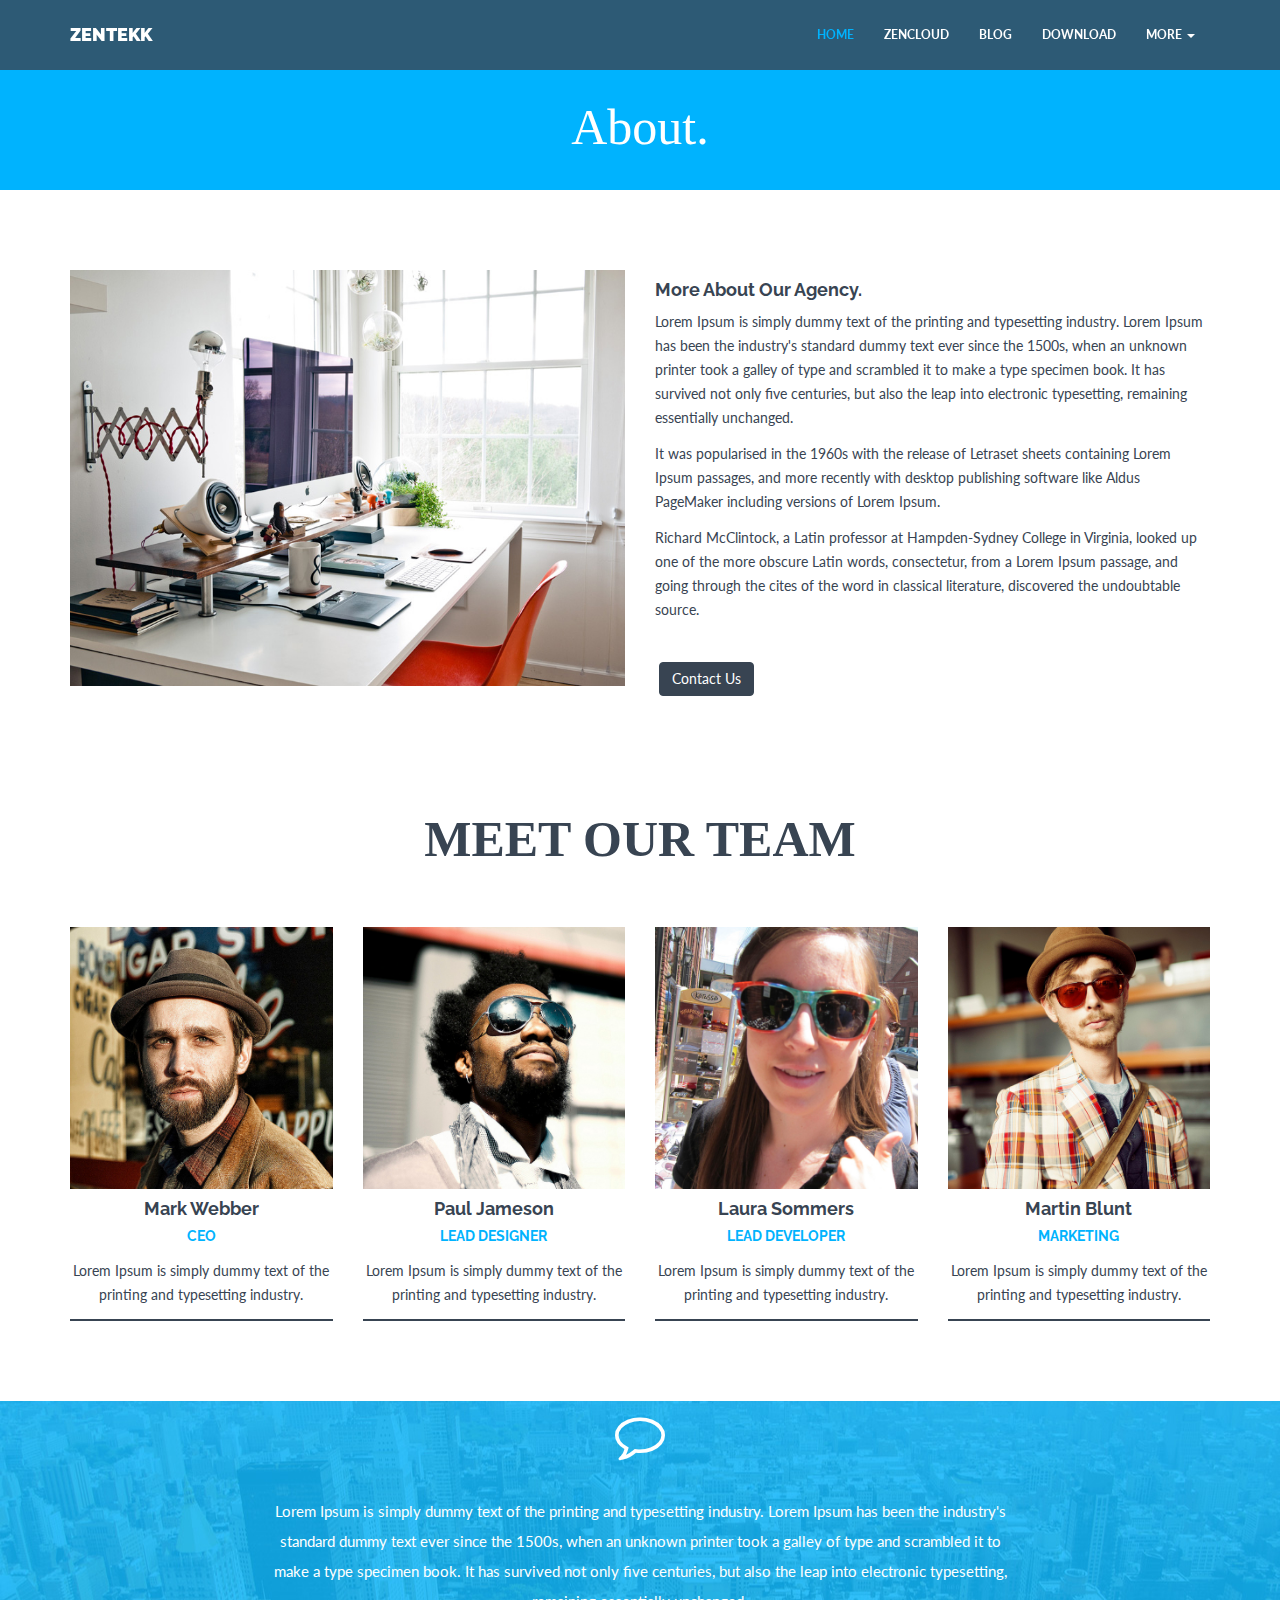
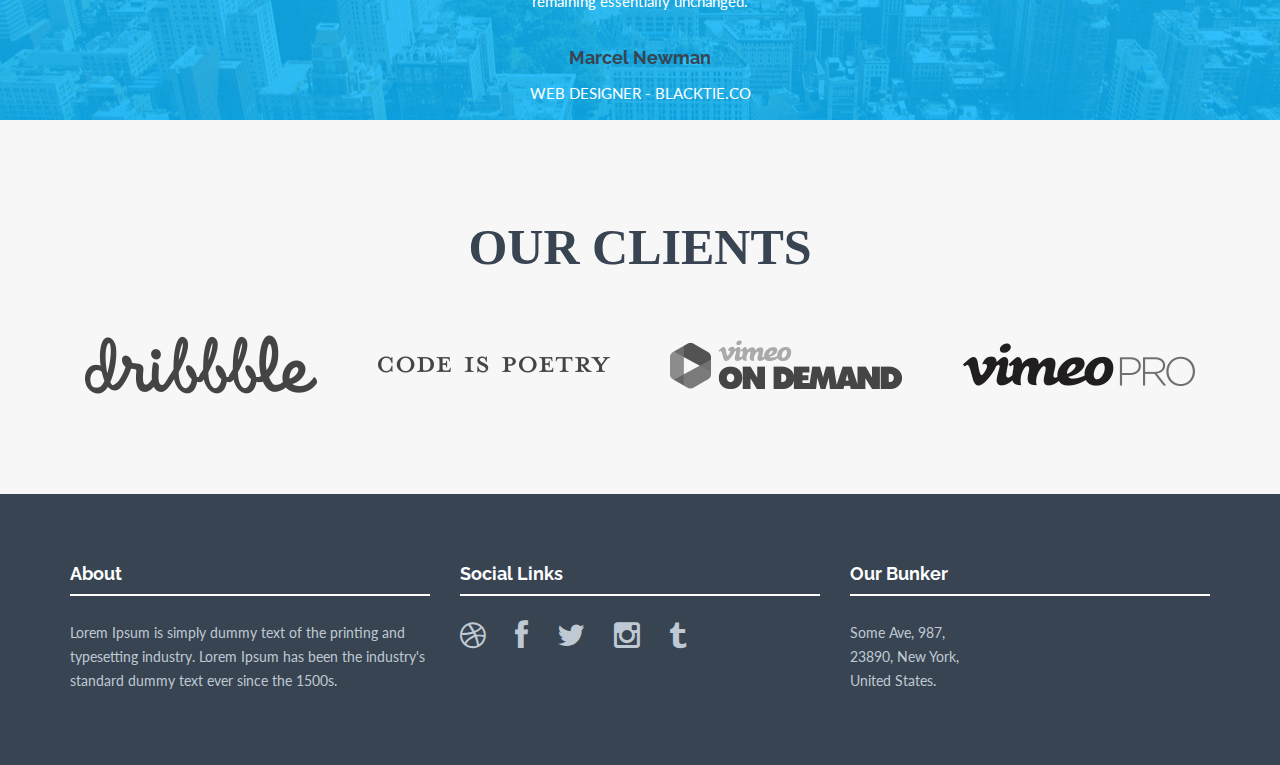
==== commit eb459cc5: "up" ====
--- a/about.html
+++ b/about.html
@@ -47,15 +47,17 @@
         <div class="navbar-collapse collapse navbar-right">
           <ul class="nav navbar-nav">
             <li class="active"><a href="index.html">HOME</a></li>
-            <li><a href="portfolio.html">PORTFOLIO</a></li>
-            <li><a href="contact.html">CONTACT</a></li>
+            <li><a href="">ZENCLOUD</a></li>
 			<li><a href="blog.html">BLOG</a></li>
-			<li><a href="single-post.html">SINGLE POST</a></li>
-			<li><a href="portfolio.html">PORTFOLIO</a></li>
+			<li><a href="contact.html">DOWNLOAD</a></li>
             <li class="dropdown">
-              <a href="#" class="dropdown-toggle" data-toggle="dropdown">PAGES <b class="caret"></b></a>
+              <a href="#" class="dropdown-toggle" data-toggle="dropdown">MORE <b class="caret"></b></a>
               <ul class="dropdown-menu">
                 <li><a href="single-project.html">SINGLE PROJECT</a></li>
+				<li><a href="single-post.html">SINGLE POST</a></li>
+				<li><a href="portfolio.html">PORTFOLIO</a></li>
+				<li><a href="contact.html">CONTACT</a></li>
+				<li><a href="about.html">ABOUT</a></li>
               </ul>
             </li>
           </ul>
--- a/assets/css/style.css
+++ b/assets/css/style.css
@@ -124,12 +124,12 @@
 }
 
 .navbar-default {
-	background-color: #384452;
+	background-color: rgba(56, 68, 82, 0.80);
 	border-color: transparent;
 }
 
 .dropdown-menu {
-	background: #384452;
+	background: rgba(56, 68, 82, 0.80);
 }
 
 .dropdown-menu > li > a {
@@ -216,7 +216,7 @@
 	background-color: #00b3fe;
 	min-height: 190px;
 	padding-top: 80px;
-	padding-bottom: 0px;
+	padding-bottom: 15px;
 	text-align: center;
 }
 
@@ -240,7 +240,6 @@
 	margin-bottom: 0px;
 	margin-left: 5px;
 	margin-right: 5px;
-	box-shadow: 0 8px 16px 0 rgba(0, 179, 254, 0.2), 0 12px 40px 0 rgba(0, 179, 254, 0.39);
 }
 
 #service i {
